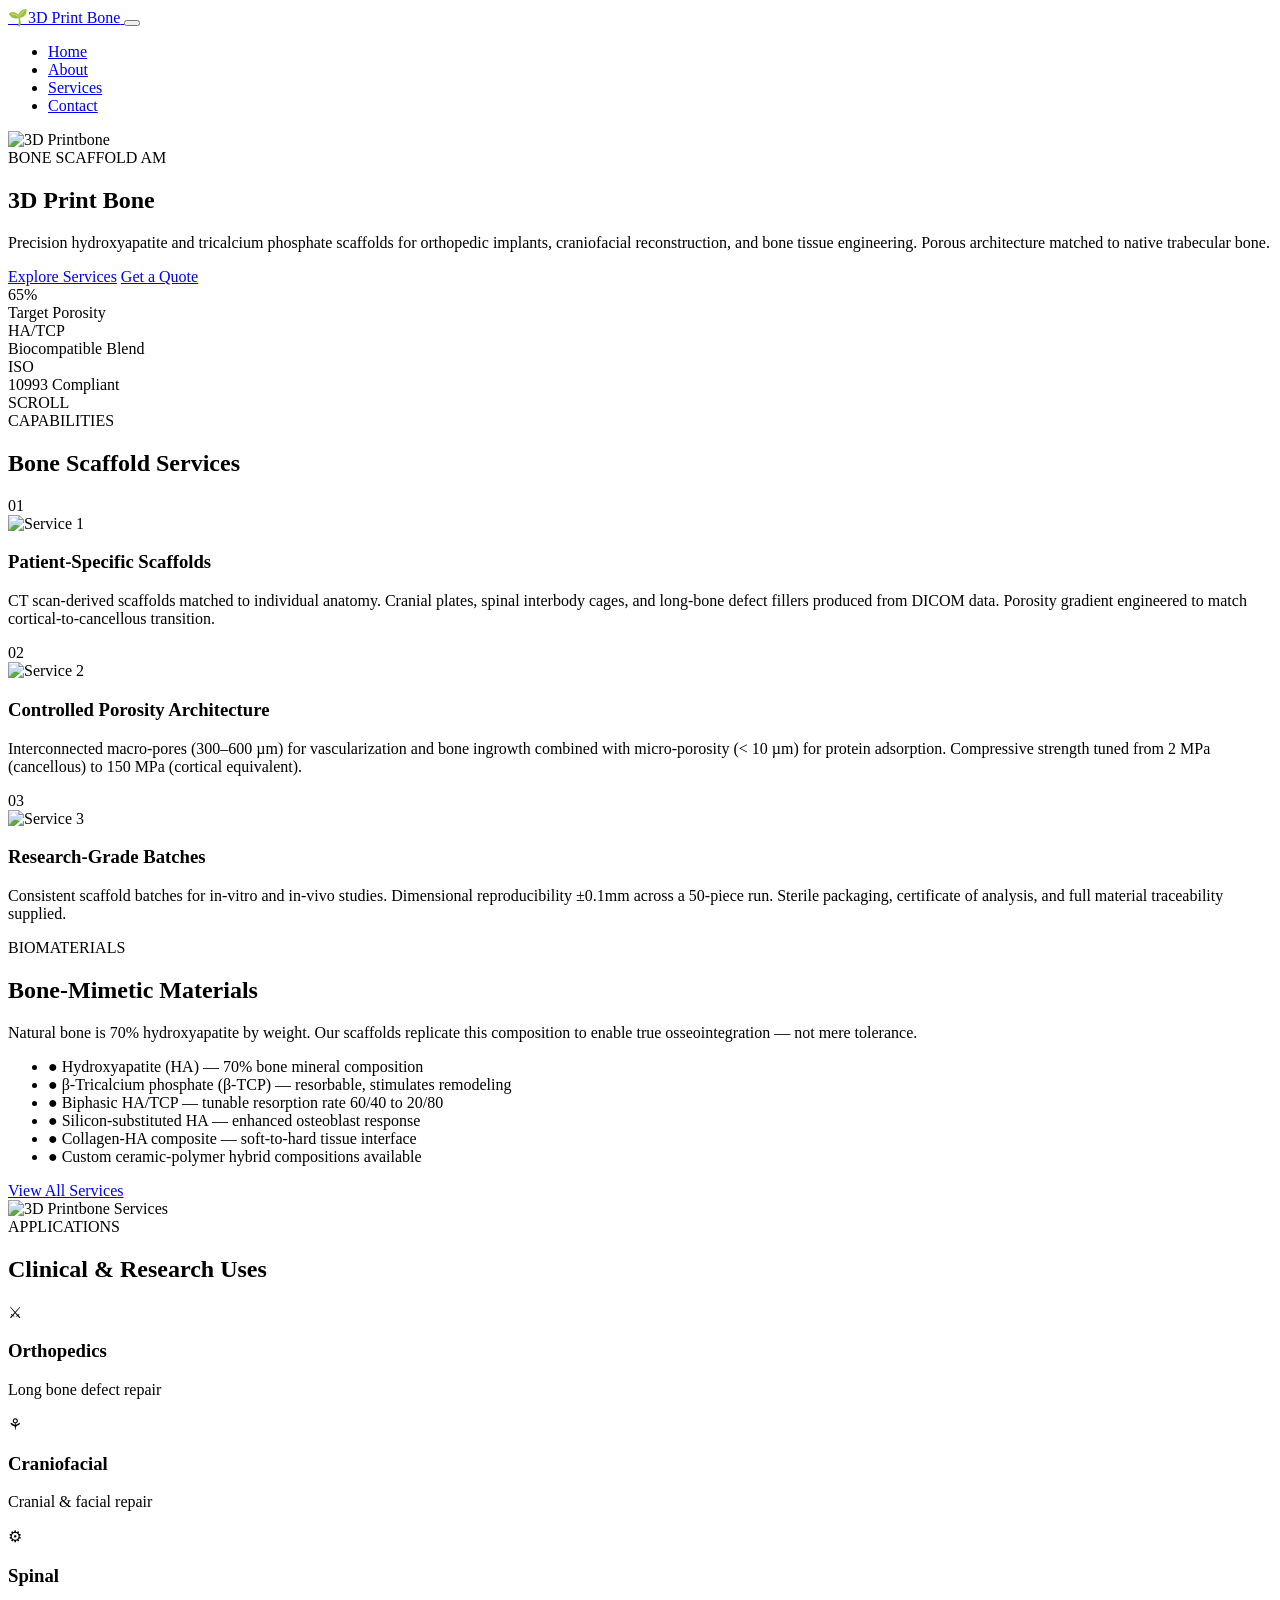
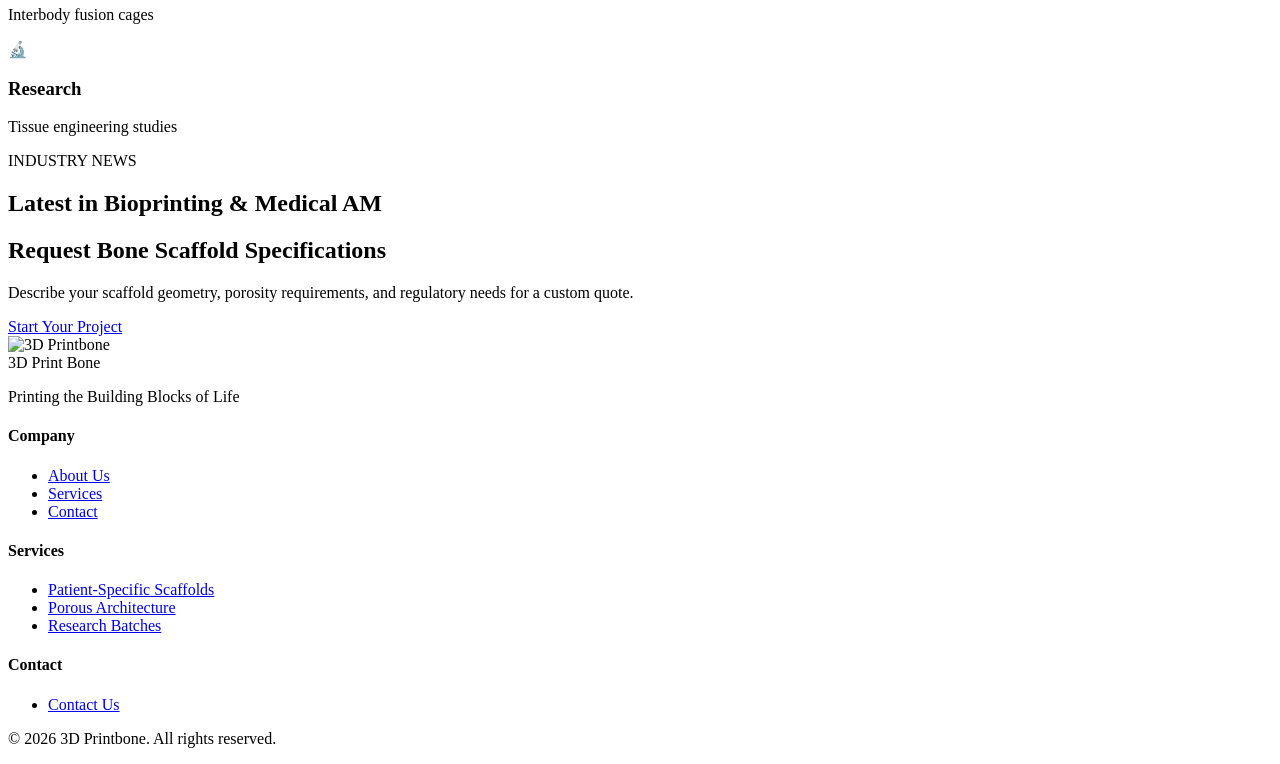
==== index.html @ 76411764 "SEO: add JSON-LD structured data (3dprintbone.com)" ====
<!DOCTYPE html>
<html lang="en">
<head>
    <meta charset="UTF-8">
    <meta name="viewport" content="width=device-width, initial-scale=1.0">
    <meta name="description" content="3D printed bone scaffolds in hydroxyapatite and TCP for orthopedic implants, craniofacial reconstruction, and tissue engineering research.">
    <meta name="keywords" content="3d bioprinting &amp;amp;amp; medical, 3dprintbone, bioprinting, medical, professional services, quality, innovation, max davis, ben stagl, ally reza, chilab, chilab studio, titobi, chicago, manufacturing, functional, 3d, prototype">
    <meta property="og:title" content="3D Print Bone | Hydroxyapatite Scaffolds &amp; Bone Graft Substitutes">
    <meta property="og:description" content="3D printed bone scaffolds in hydroxyapatite and TCP for orthopedic implants and tissue engineering research.">
    <meta name="author" content="Max Davis, Ben Stagl, Ally Reza - ChiLab Studio">
    <meta property="og:type" content="website">
    <meta property="og:image" content="https://images.unsplash.com/photo-1625464733746-f884014c73bc?w=600&q=80">
    <title>3D Print Bone | Hydroxyapatite Scaffolds & Bone Graft Substitutes | Medical AM</title>
    <link rel="preconnect" href="https://fonts.googleapis.com">
    <link rel="preconnect" href="https://fonts.gstatic.com" crossorigin>
    <link href="https://fonts.googleapis.com/css2?family=Playfair+Display:wght@400;500;600;700;800;900&family=Source+Sans+3:wght@300;400;500;600;700&display=swap" rel="stylesheet">
    <link rel="stylesheet" href="css/style.css">
<script type="application/ld+json">
[
  {
    "@context": "https://schema.org",
    "@type": "Organization",
    "name": "3D Print Bone",
    "url": "https://3dprintbone.com",
    "description": "3D printed bone scaffolds in hydroxyapatite and TCP for orthopedic implants, craniofacial reconstruction, and tissue engineering research.",
    "contactPoint": {
      "@type": "ContactPoint",
      "contactType": "customer service",
      "url": "https://3dprintbone.com/contact.html"
    }
  },
  {
    "@context": "https://schema.org",
    "@type": "WebSite",
    "name": "3D Print Bone",
    "url": "https://3dprintbone.com"
  },
  {
    "@context": "https://schema.org",
    "@type": "Service",
    "name": "Patient-Specific Scaffolds",
    "provider": {
      "@type": "Organization",
      "name": "3D Print Bone",
      "url": "https://3dprintbone.com"
    },
    "url": "https://3dprintbone.com/services.html"
  },
  {
    "@context": "https://schema.org",
    "@type": "Service",
    "name": "Porous Architecture",
    "provider": {
      "@type": "Organization",
      "name": "3D Print Bone",
      "url": "https://3dprintbone.com"
    },
    "url": "https://3dprintbone.com/services.html"
  },
  {
    "@context": "https://schema.org",
    "@type": "Service",
    "name": "Research Batches",
    "provider": {
      "@type": "Organization",
      "name": "3D Print Bone",
      "url": "https://3dprintbone.com"
    },
    "url": "https://3dprintbone.com/services.html"
  }
]
</script>
</head>
<body>

    <header class="site-header">
        <nav class="navbar">
            <div class="nav-container">
                <a href="index.html" class="nav-logo">
                    <span class="logo-emoji">&#127793;</span><span class="logo-text">3D Print Bone</span>
                </a>
                <button class="nav-toggle" aria-label="Toggle navigation" aria-expanded="false">
                    <span class="hamburger"></span>
                    <span class="hamburger"></span>
                    <span class="hamburger"></span>
                </button>
                <ul class="nav-menu">
                    <li><a href="index.html" class="nav-link active">Home</a></li>
                    <li><a href="about.html" class="nav-link">About</a></li>
                    <li><a href="services.html" class="nav-link">Services</a></li>
                    <li><a href="contact.html" class="nav-link">Contact</a></li>
                </ul>
            </div>
        </nav>
    </header>

    <main>
        <section class="hero">
            <div class="hero-background">
                <img src="https://images.unsplash.com/photo-1625464733746-f884014c73bc?w=600&q=80" alt="3D Printbone" loading="lazy">
                <div class="hero-overlay"></div>
            </div>
            <div class="hero-content">
                <div class="hero-badge">BONE SCAFFOLD AM</div>
                <h1 class="hero-title">
                    <span class="title-line">3D Print</span>
                        <span class="title-line highlight">Bone</span>
                </h1>
                <p class="hero-subtitle">Precision hydroxyapatite and tricalcium phosphate scaffolds for orthopedic implants, craniofacial reconstruction, and bone tissue engineering. Porous architecture matched to native trabecular bone.</p>
                <div class="hero-actions">
                    <a href="services.html" class="btn btn-primary">Explore Services</a>
                    <a href="contact.html" class="btn btn-secondary">Get a Quote</a>
                </div>
                <div class="hero-stats">
                    <div class="stat-item">
                        <div class="stat-number">65%</div>
                        <div class="stat-label">Target Porosity</div>
                    </div>
                    <div class="stat-item">
                        <div class="stat-number">HA/TCP</div>
                        <div class="stat-label">Biocompatible Blend</div>
                    </div>
                    <div class="stat-item">
                        <div class="stat-number">ISO</div>
                        <div class="stat-label">10993 Compliant</div>
                    </div>
                </div>
            </div>
            <div class="scroll-indicator">
                <div class="scroll-line"></div>
                <span>SCROLL</span>
            </div>
        </section>

        <section class="process-section">
            <div class="container">
                <div class="section-header">
                    <span class="section-label">CAPABILITIES</span>
                    <h2 class="section-title">Bone Scaffold Services</h2>
                </div>
                <div class="process-grid">
                    <div class="process-card animate-in">
                        <div class="card-number">01</div>
                        <div class="card-image">
                            <img src="https://images.unsplash.com/photo-1591639713936-6fafe6748de0?w=600&q=80" alt="Service 1" loading="lazy">
                        </div>
                        <h3>Patient-Specific Scaffolds</h3>
                        <p>CT scan-derived scaffolds matched to individual anatomy. Cranial plates, spinal interbody cages, and long-bone defect fillers produced from DICOM data. Porosity gradient engineered to match cortical-to-cancellous transition.</p>
                    </div>
                    <div class="process-card animate-in">
                        <div class="card-number">02</div>
                        <div class="card-image">
                            <img src="https://images.unsplash.com/photo-1713371398485-7bde1bde9def?w=600&q=80" alt="Service 2" loading="lazy">
                        </div>
                        <h3>Controlled Porosity Architecture</h3>
                        <p>Interconnected macro-pores (300–600 µm) for vascularization and bone ingrowth combined with micro-porosity (< 10 µm) for protein adsorption. Compressive strength tuned from 2 MPa (cancellous) to 150 MPa (cortical equivalent).</p>
                    </div>
                    <div class="process-card animate-in">
                        <div class="card-number">03</div>
                        <div class="card-image">
                            <img src="https://images.unsplash.com/photo-1739879501339-1c5a2bf1eb46?w=600&q=80" alt="Service 3" loading="lazy">
                        </div>
                        <h3>Research-Grade Batches</h3>
                        <p>Consistent scaffold batches for in-vitro and in-vivo studies. Dimensional reproducibility ±0.1mm across a 50-piece run. Sterile packaging, certificate of analysis, and full material traceability supplied.</p>
                    </div>
                </div>
            </div>
        </section>

        <section class="materials-section">
            <div class="container-wide">
                <div class="materials-content">
                    <div class="materials-info">
                        <span class="section-label">BIOMATERIALS</span>
                        <h2>Bone-Mimetic Materials</h2>
                        <p>Natural bone is 70% hydroxyapatite by weight. Our scaffolds replicate this composition to enable true osseointegration — not mere tolerance.</p>
                        <ul class="materials-list">
                            <li><span class="material-icon">&#9679;</span> Hydroxyapatite (HA) — 70% bone mineral composition</li>
                            <li><span class="material-icon">&#9679;</span> β-Tricalcium phosphate (β-TCP) — resorbable, stimulates remodeling</li>
                            <li><span class="material-icon">&#9679;</span> Biphasic HA/TCP — tunable resorption rate 60/40 to 20/80</li>
                            <li><span class="material-icon">&#9679;</span> Silicon-substituted HA — enhanced osteoblast response</li>
                            <li><span class="material-icon">&#9679;</span> Collagen-HA composite — soft-to-hard tissue interface</li>
                            <li><span class="material-icon">&#9679;</span> Custom ceramic-polymer hybrid compositions available</li>
                        </ul>
                        <a href="services.html" class="btn btn-outline">View All Services</a>
                    </div>
                    <div class="materials-visual">
                        <img src="https://images.unsplash.com/photo-1625464733746-f884014c73bc?w=600&q=80" alt="3D Printbone Services" loading="lazy">
                        <div class="visual-accent"></div>
                    </div>
                </div>
            </div>
        </section>

        <section class="industries-section">
            <div class="container">
                <div class="section-header center">
                    <span class="section-label">APPLICATIONS</span>
                    <h2>Clinical & Research Uses</h2>
                </div>
                <div class="industries-grid">
                    <div class="industry-card animate-in">
                        <div class="industry-icon">&#9876;</div>
                        <h3>Orthopedics</h3>
                        <p>Long bone defect repair</p>
                    </div>
                    <div class="industry-card animate-in">
                        <div class="industry-icon">&#9880;</div>
                        <h3>Craniofacial</h3>
                        <p>Cranial & facial repair</p>
                    </div>
                    <div class="industry-card animate-in">
                        <div class="industry-icon">&#9881;</div>
                        <h3>Spinal</h3>
                        <p>Interbody fusion cages</p>
                    </div>
                    <div class="industry-card animate-in">
                        <div class="industry-icon">&#128300;</div>
                        <h3>Research</h3>
                        <p>Tissue engineering studies</p>
                    </div>
                </div>
            </div>
        </section>
        <section class="news-section">
            <div class="container">
                <div class="section-header">
                    <span class="section-label">INDUSTRY NEWS</span>
                    <h2 class="section-title">Latest in Bioprinting & Medical AM</h2>
                </div>
                <div id="news-feed"></div>
            </div>
        </section>


        <section class="cta-section">
            <div class="cta-content">
                <h2>Request Bone Scaffold Specifications</h2>
                <p>Describe your scaffold geometry, porosity requirements, and regulatory needs for a custom quote.</p>
                <a href="contact.html" class="btn btn-large">Start Your Project</a>
            </div>
            <div class="cta-background">
                <img src="https://images.unsplash.com/photo-1739879501339-1c5a2bf1eb46?w=600&q=80" alt="3D Printbone" loading="lazy">
            </div>
        </section>
    </main>

    <footer class="site-footer">
        <div class="footer-container">
            <div class="footer-main">
                <div class="footer-brand">
                    <div class="footer-logo">3D Print Bone</div>
                    <p>Printing the Building Blocks of Life</p>
                </div>
                <div class="footer-links">
                    <div class="footer-column">
                        <h4>Company</h4>
                        <ul>
                            <li><a href="about.html">About Us</a></li>
                            <li><a href="services.html">Services</a></li>
                            <li><a href="contact.html">Contact</a></li>
                        </ul>
                    </div>
                    <div class="footer-column">
                        <h4>Services</h4>
                        <ul>
                            <li><a href="services.html">Patient-Specific Scaffolds</a></li>
                            <li><a href="services.html">Porous Architecture</a></li>
                            <li><a href="services.html">Research Batches</a></li>
                        </ul>
                    </div>
                    <div class="footer-column">
                        <h4>Contact</h4>
                        <ul>
                            <li><a href="contact.html">Contact Us</a></li>
                        </ul>
                    </div>
                </div>
            </div>
            <div class="footer-bottom">
                <p>&copy; 2026 3D Printbone. All rights reserved.</p>
            </div>
        </div>
    </footer>

    <script src="js/main.js"></script>
</body>
</html>
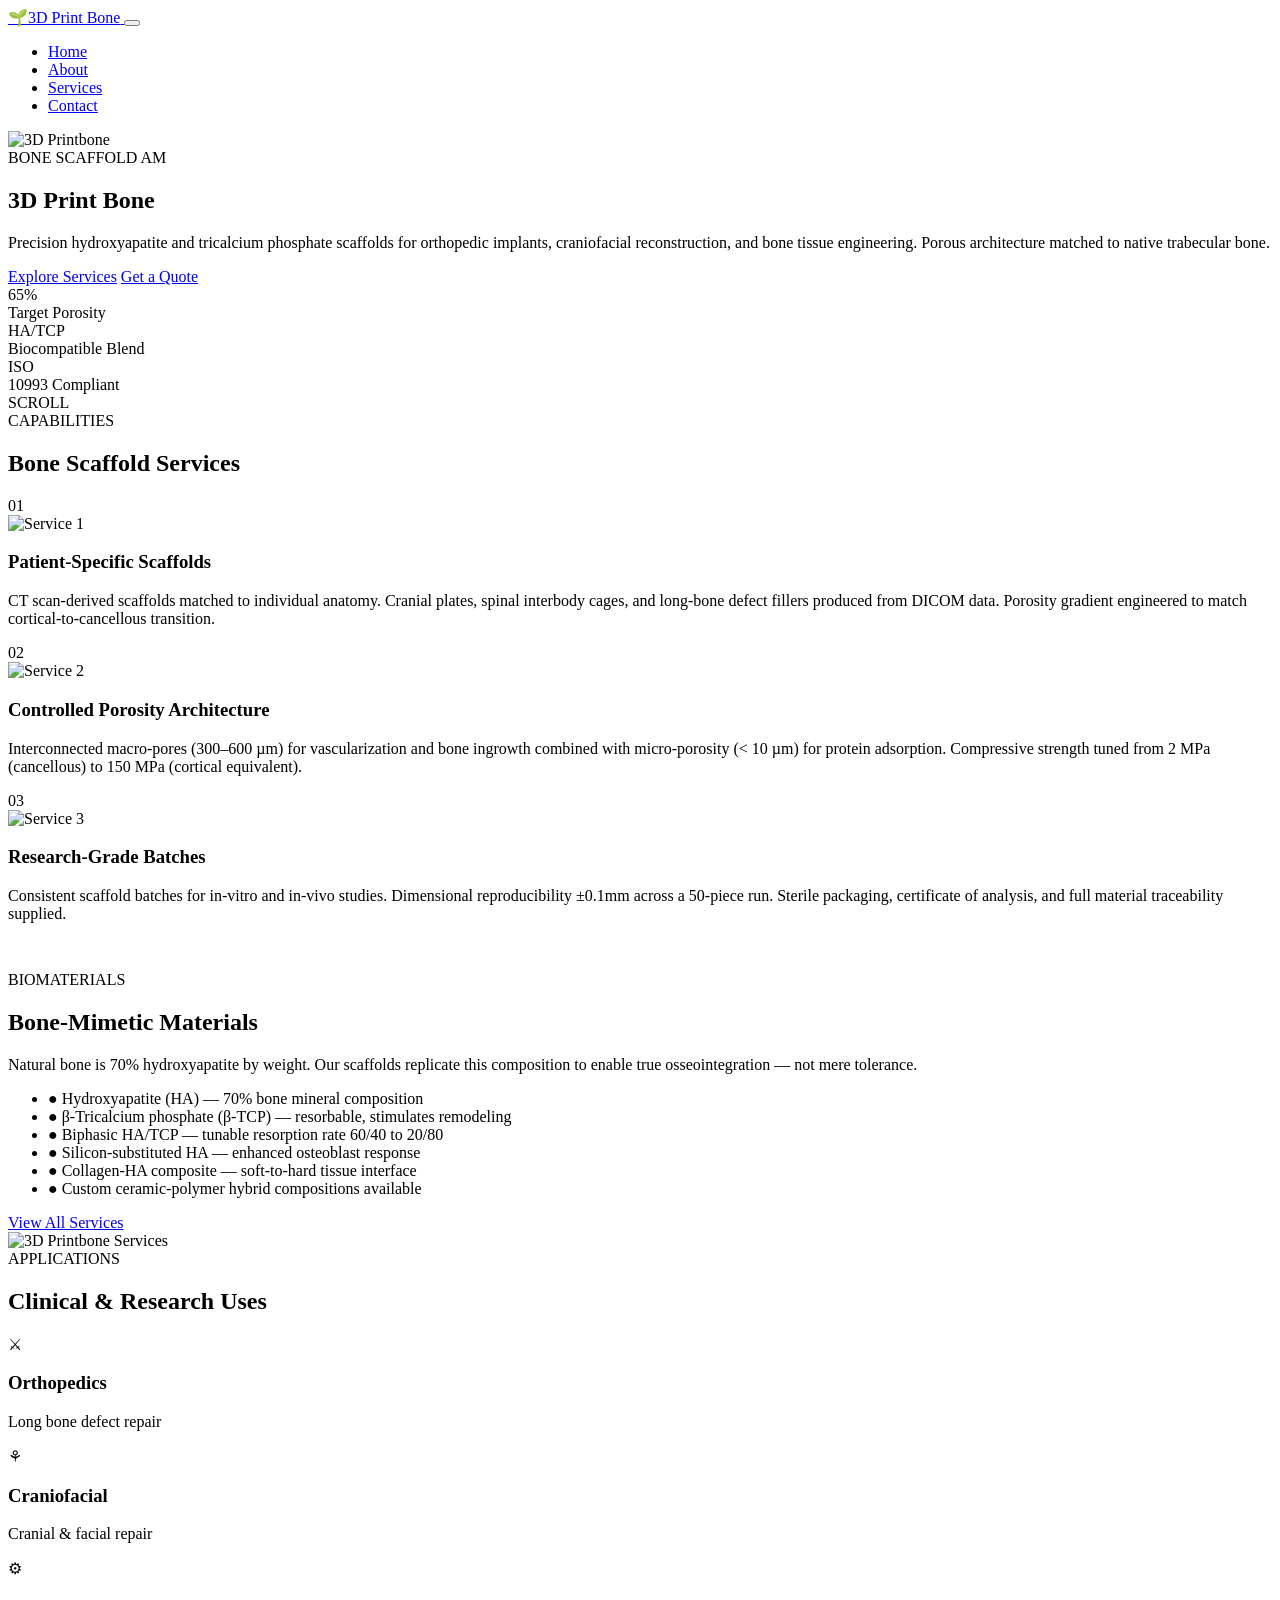
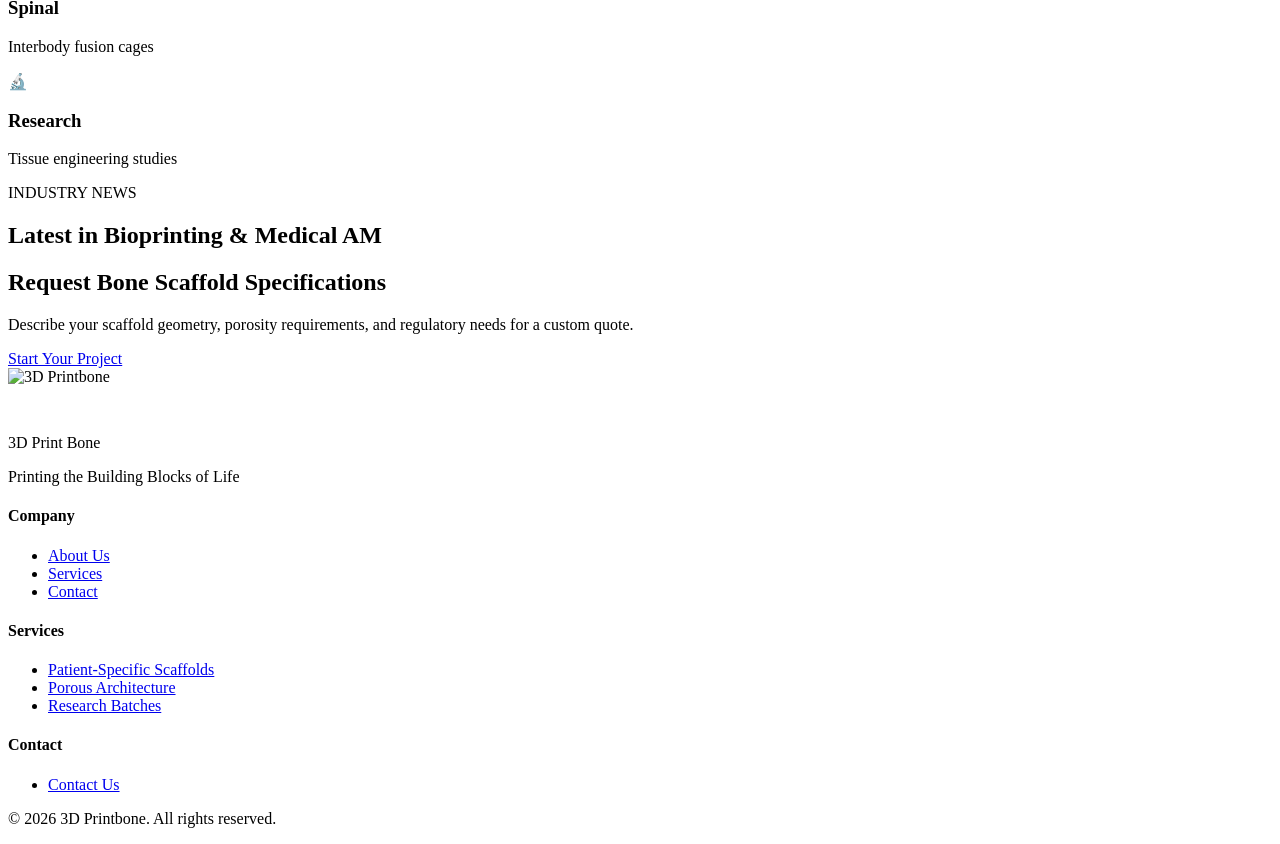
==== commit 766c0b5a: "Ads: add AdSense placeholder and ad unit positions (3dprintbone.com)" ====
--- a/index.html
+++ b/index.html
@@ -70,6 +70,8 @@
   }
 ]
 </script>
+    <!-- ADSENSE: replace ca-pub-REPLACE_WITH_PUB_ID with your publisher ID to activate -->
+    <!-- <script async src="https://pagead2.googlesyndication.com/pagead/js/adsbygoogle.js?client=ca-pub-REPLACE_WITH_PUB_ID" crossorigin="anonymous"></script> -->
 </head>
 <body>
 
@@ -167,6 +169,12 @@
             </div>
         </section>
 
+
+    <!-- Ad Unit: Mid-Page Leaderboard -->
+    <div class="ad-unit-container" style="text-align:center;padding:1rem 0;margin:0 auto;max-width:970px;">
+      <!-- <ins class="adsbygoogle" style="display:block" data-ad-client="ca-pub-REPLACE_WITH_PUB_ID" data-ad-slot="REPLACE_WITH_SLOT_ID_1" data-ad-format="auto" data-full-width-responsive="true"></ins> -->
+      <!-- <script>(adsbygoogle = window.adsbygoogle || []).push({});</script> -->
+    </div>
         <section class="materials-section">
             <div class="container-wide">
                 <div class="materials-content">
@@ -245,6 +253,11 @@
         </section>
     </main>
 
+    <!-- Ad Unit: Pre-Footer Banner -->
+    <div class="ad-unit-container" style="text-align:center;padding:1.5rem 0;margin:0 auto;max-width:970px;">
+      <!-- <ins class="adsbygoogle" style="display:block" data-ad-client="ca-pub-REPLACE_WITH_PUB_ID" data-ad-slot="REPLACE_WITH_SLOT_ID_2" data-ad-format="auto" data-full-width-responsive="true"></ins> -->
+      <!-- <script>(adsbygoogle = window.adsbygoogle || []).push({});</script> -->
+    </div>
     <footer class="site-footer">
         <div class="footer-container">
             <div class="footer-main">
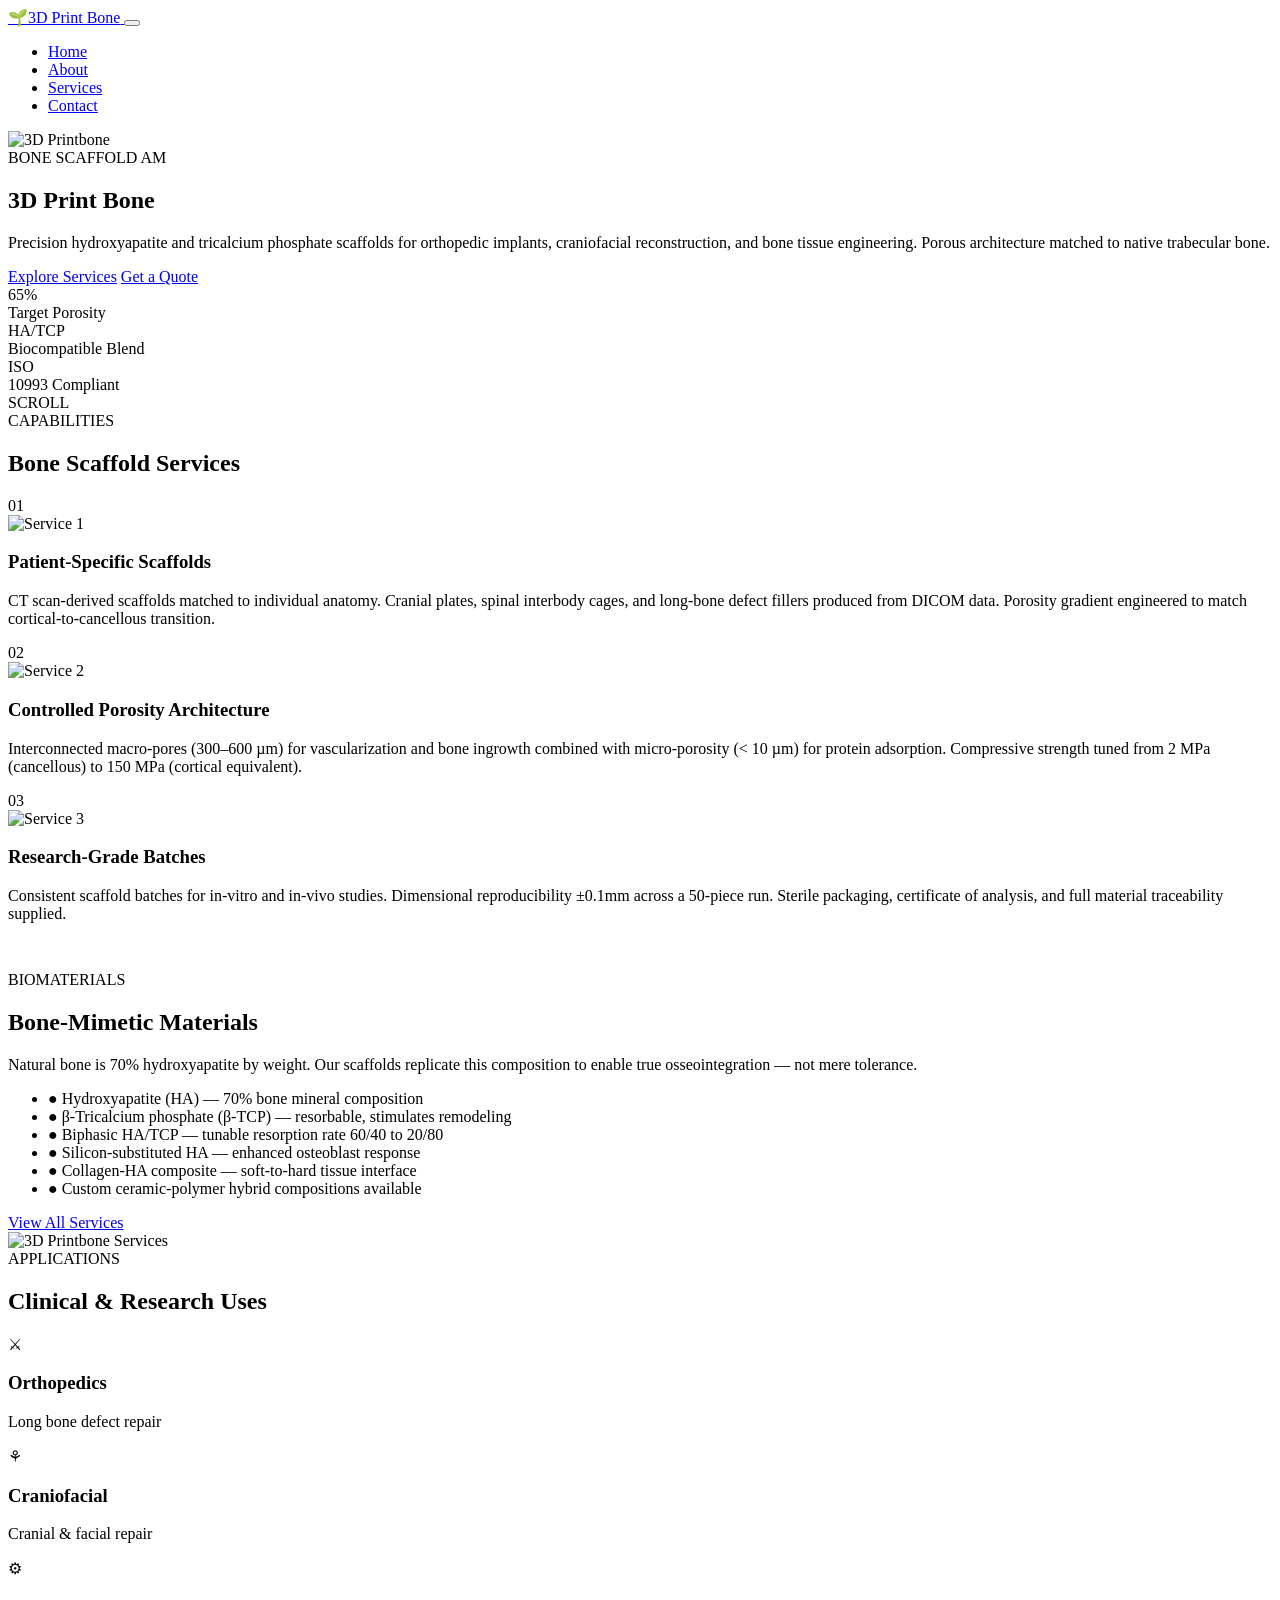
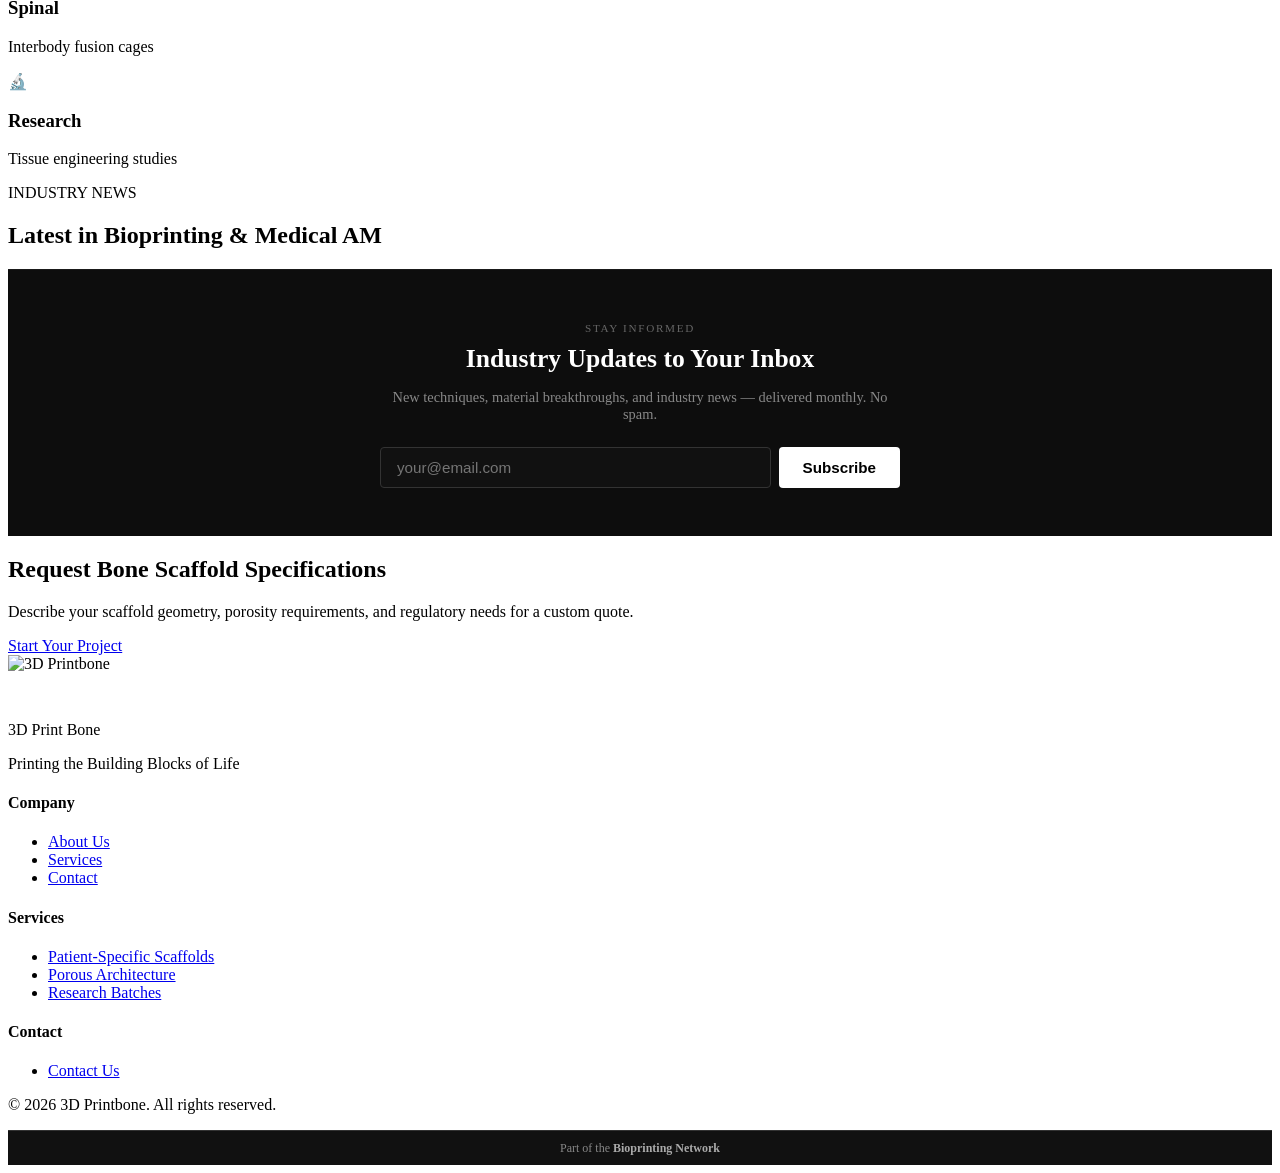
==== commit 3391c683: "Growth: add newsletter signup section (3dprintbone.com)" ====
--- a/index.html
+++ b/index.html
@@ -239,6 +239,26 @@
                 <div id="news-feed"></div>
             </div>
         </section>
+        <section class="newsletter-section" style="background:#0d0d0d;padding:3rem 2rem;text-align:center;border-top:1px solid #1a1a1a;">
+            <div style="max-width:520px;margin:0 auto;">
+                <span style="font-size:0.7rem;letter-spacing:0.15em;color:#666;text-transform:uppercase;">Stay Informed</span>
+                <h2 style="color:#fff;font-size:1.6rem;margin:0.5rem 0 0.75rem;">Industry Updates to Your Inbox</h2>
+                <p style="color:#888;font-size:0.9rem;margin-bottom:1.5rem;">New techniques, material breakthroughs, and industry news — delivered monthly. No spam.</p>
+                <form action="https://api.web3forms.com/submit" method="POST"
+                      style="display:flex;gap:0.5rem;flex-wrap:wrap;justify-content:center;"
+                      onsubmit="this.querySelector('button').textContent='Subscribed!';this.querySelector('button').disabled=true;">
+                    <input type="hidden" name="access_key" value="6f33053b-6d08-414b-9615-665f88c98da8">
+                    <input type="hidden" name="subject" value="Newsletter Signup">
+                    <input type="hidden" name="from_name" value="Newsletter Signup">
+                    <input type="email" name="email" placeholder="your@email.com" required
+                           style="flex:1;min-width:220px;padding:0.7rem 1rem;background:#111;border:1px solid #333;color:#fff;border-radius:4px;font-size:0.95rem;">
+                    <button type="submit"
+                            style="padding:0.7rem 1.5rem;background:#fff;color:#000;border:none;border-radius:4px;font-weight:600;font-size:0.95rem;cursor:pointer;white-space:nowrap;">
+                        Subscribe
+                    </button>
+                </form>
+            </div>
+        </section>
 
 
         <section class="cta-section">
@@ -297,5 +317,9 @@
     </footer>
 
     <script src="js/main.js"></script>
+
+    <div class="network-badge" style="background:#111;border-top:1px solid #333;text-align:center;padding:0.6rem 1rem;font-size:0.75rem;color:#888;">
+      Part of the <a href="https://3dprinttissue.com" style="color:#aaa;text-decoration:none;font-weight:600;">Bioprinting Network</a>
+    </div>
 </body>
 </html>
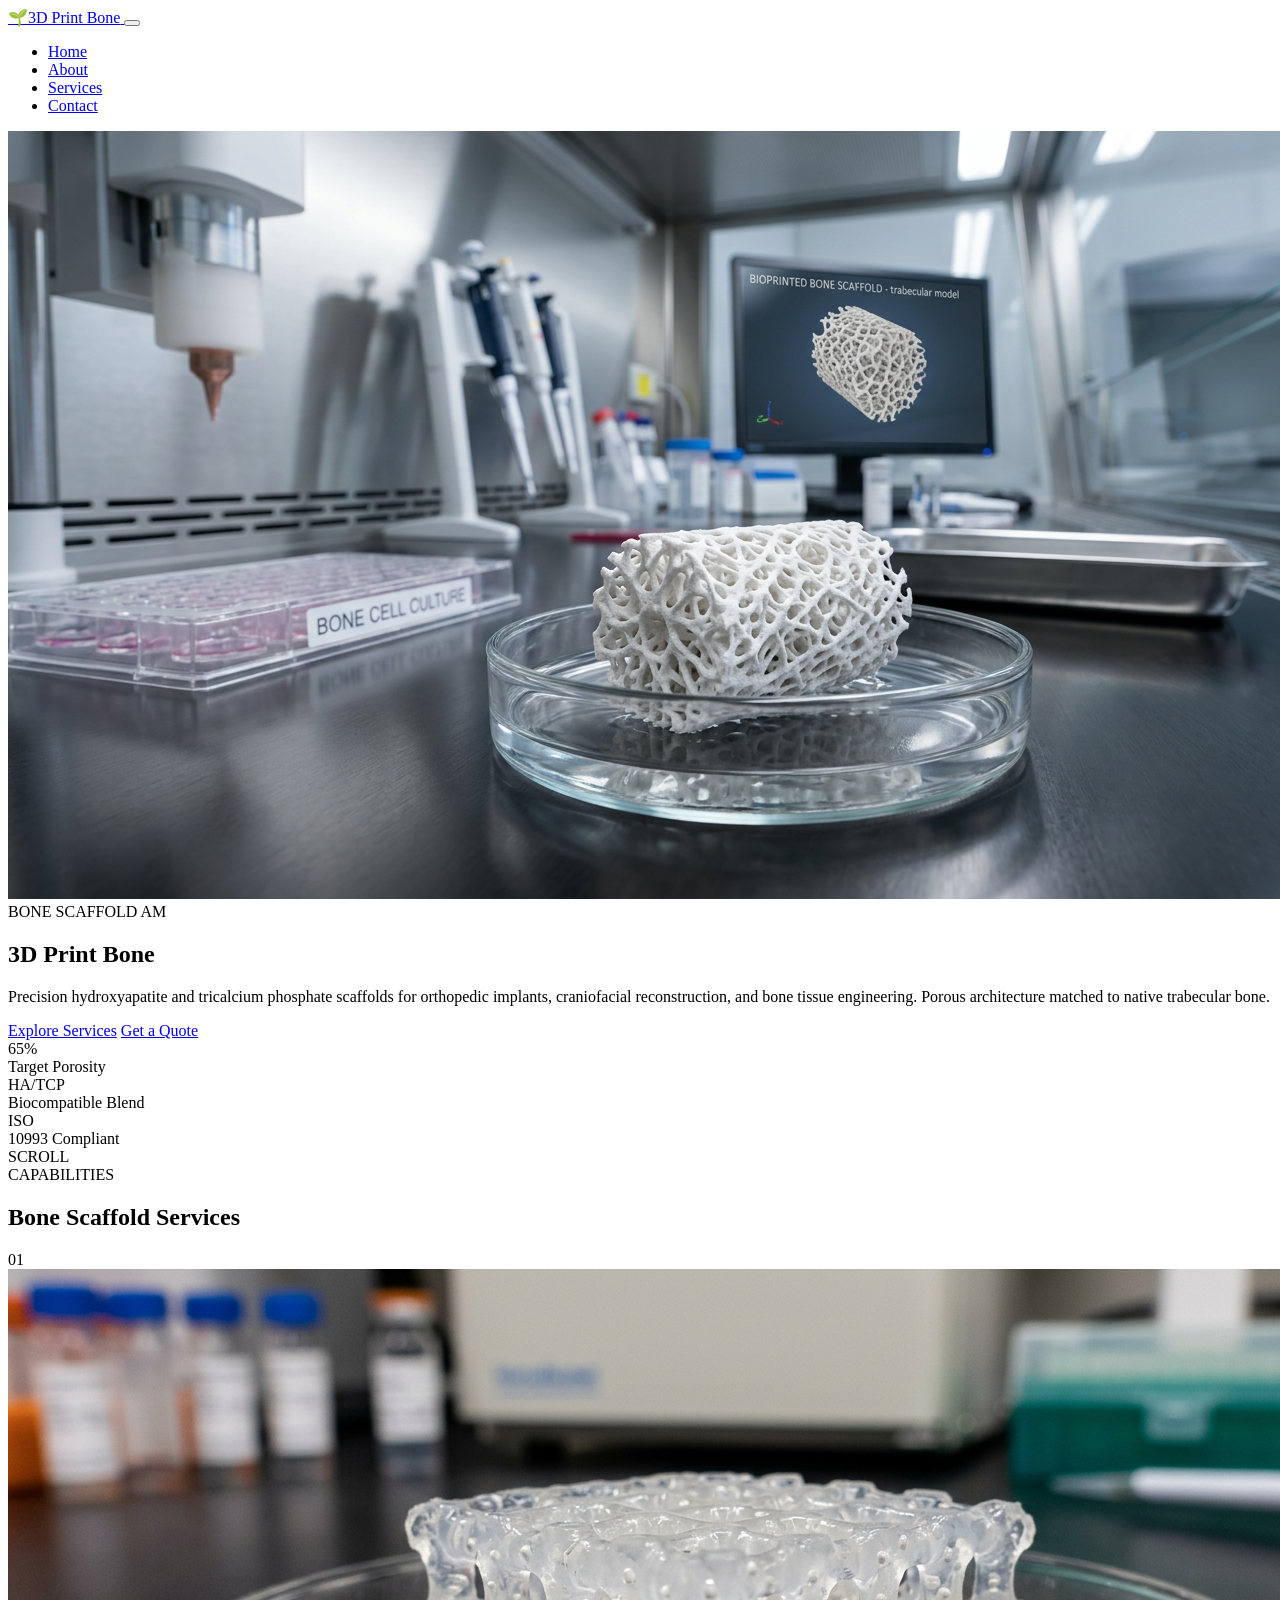
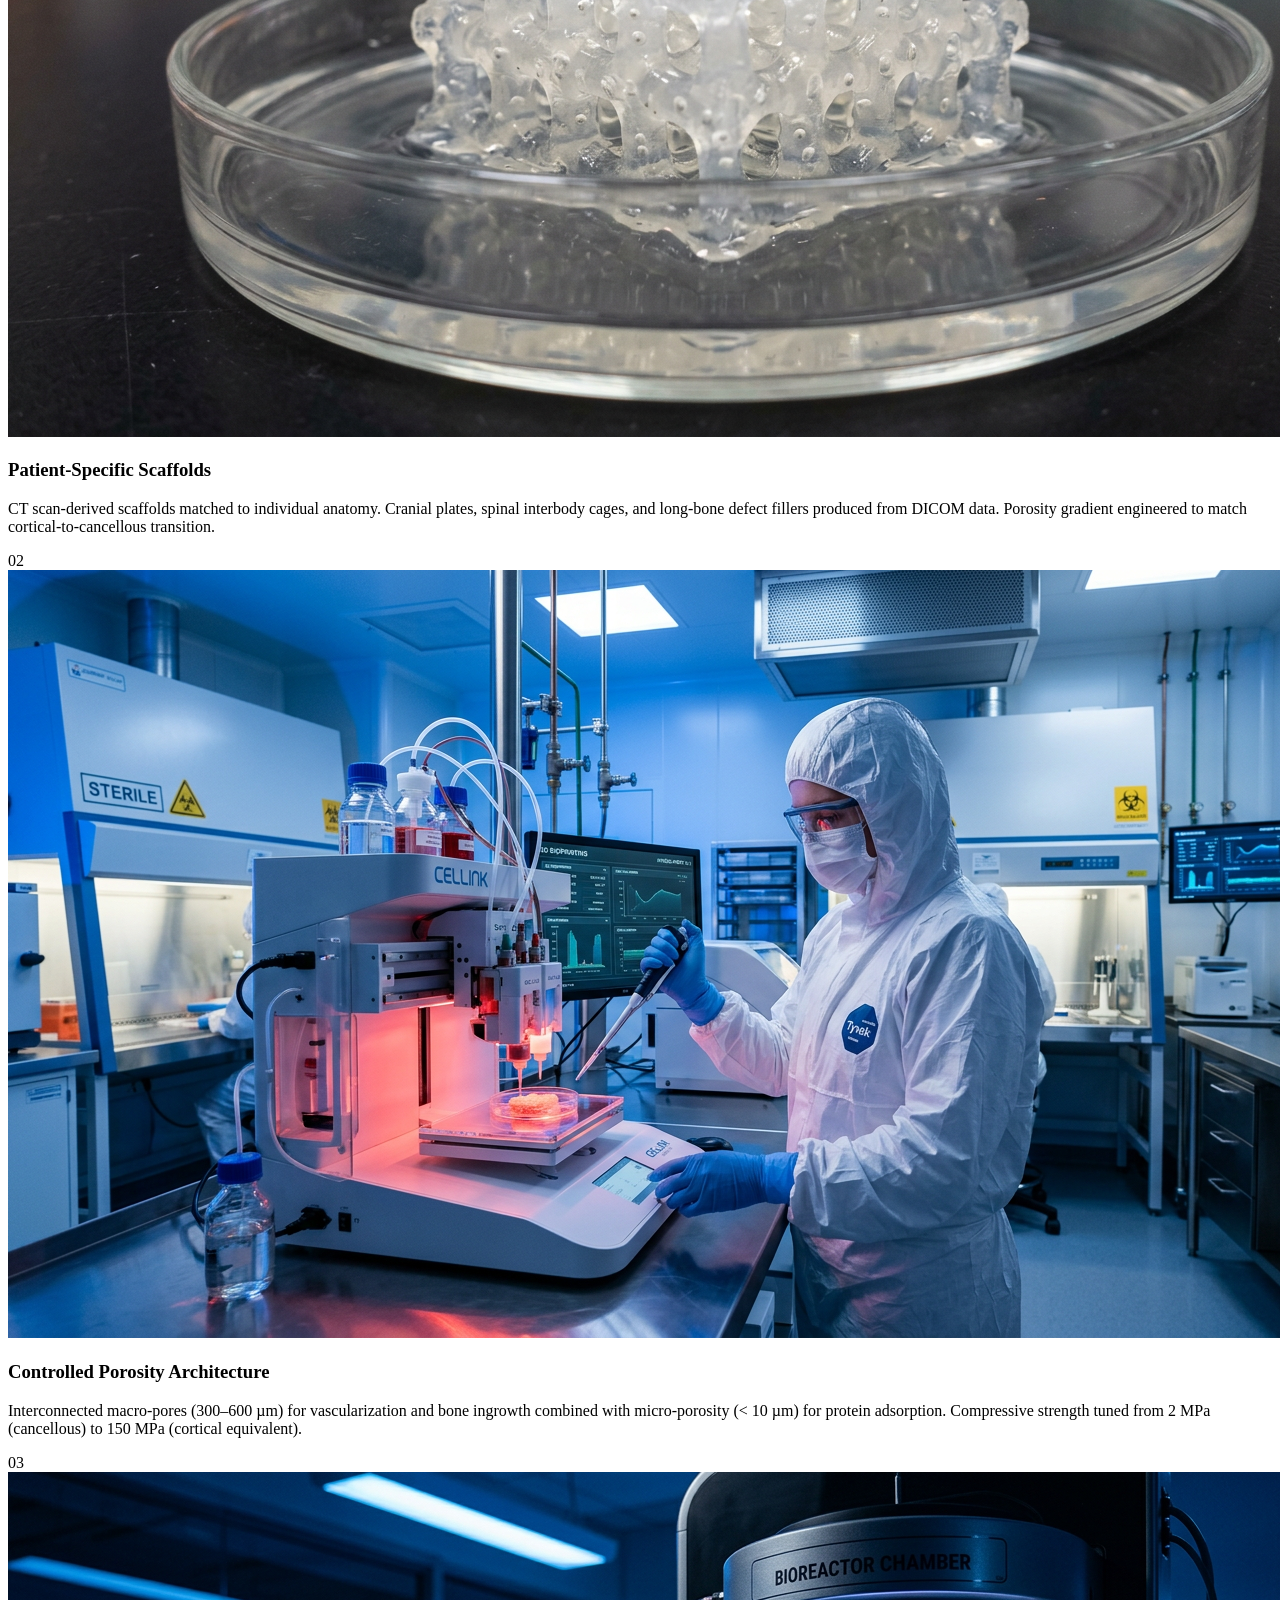
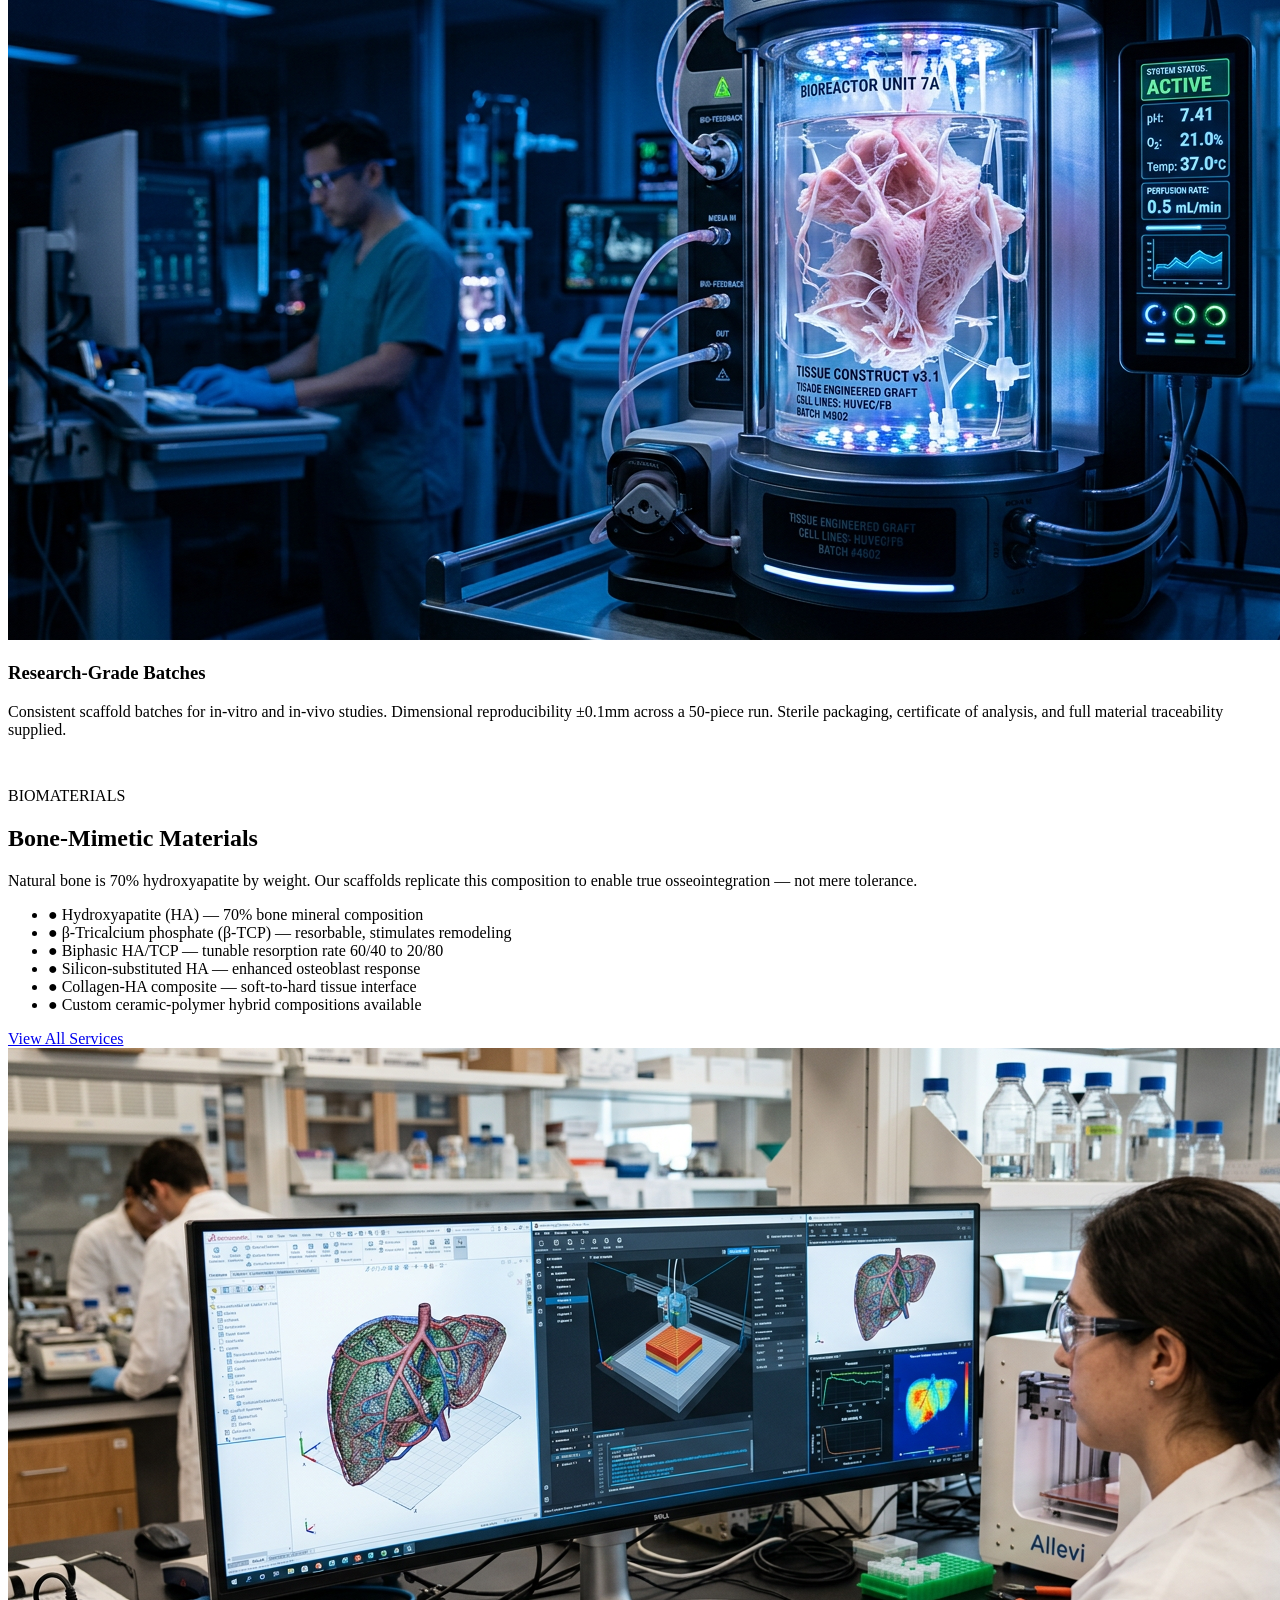
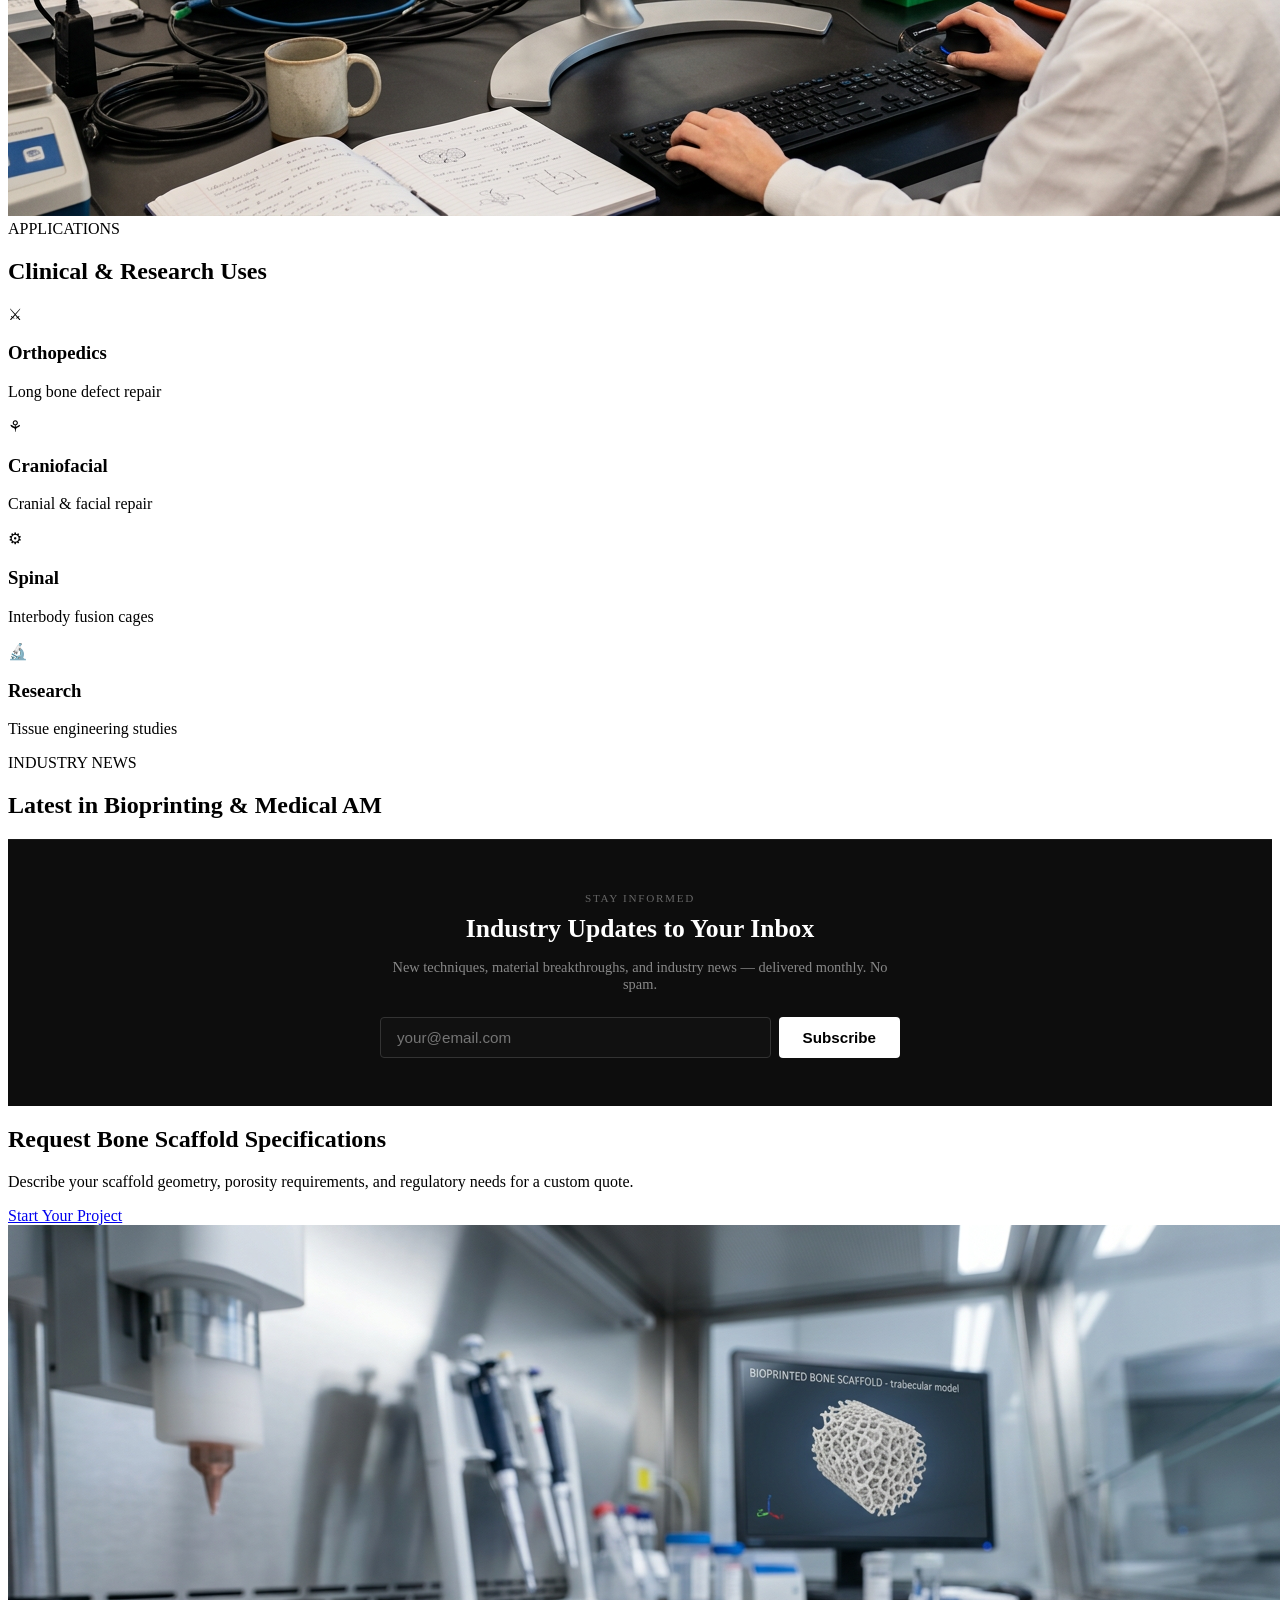
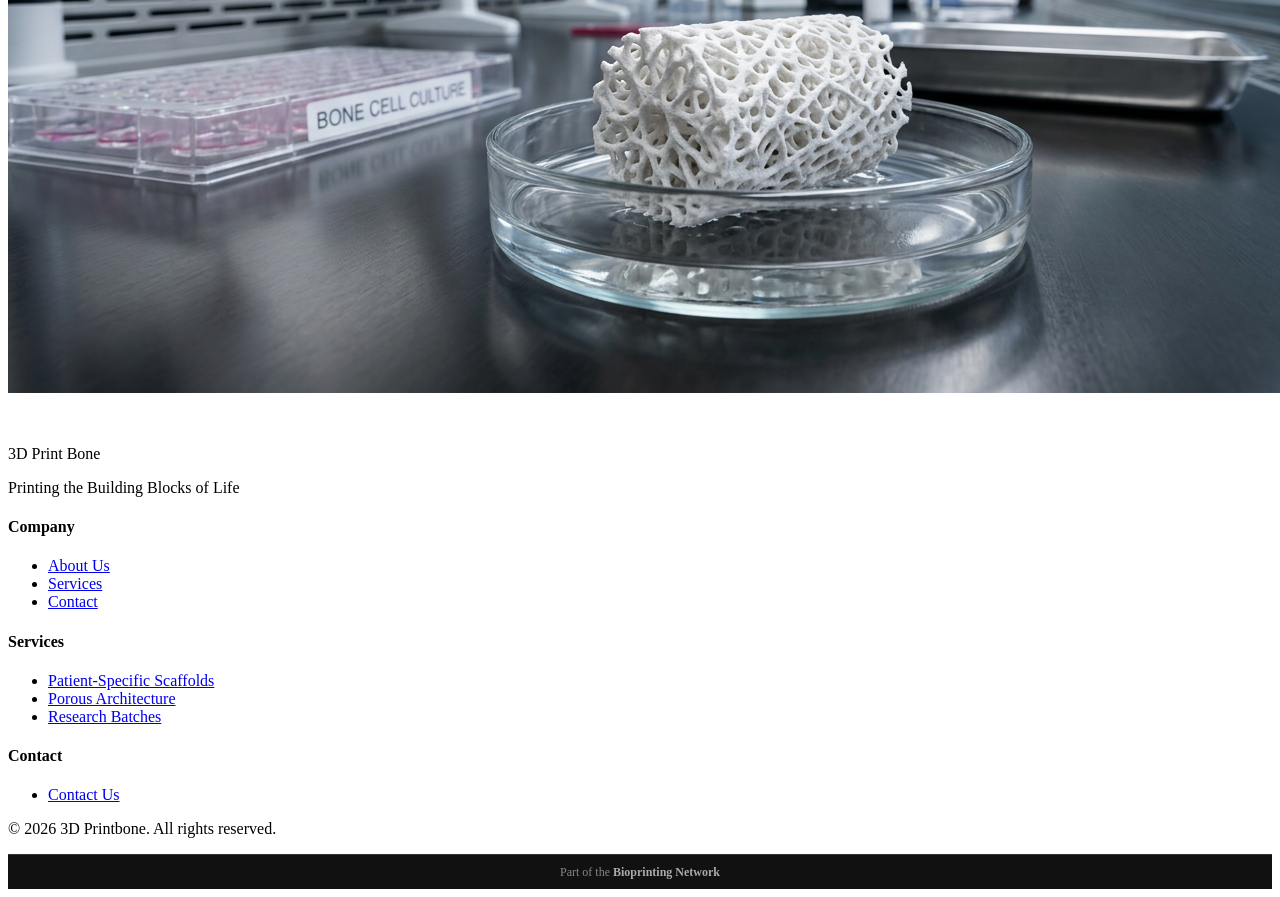
==== commit 3a6b0df4: "Images: replace Unsplash with local bioprinting photos (3dprintbone.com)" ====
--- a/index.html
+++ b/index.html
@@ -99,7 +99,7 @@
     <main>
         <section class="hero">
             <div class="hero-background">
-                <img src="https://images.unsplash.com/photo-1625464733746-f884014c73bc?w=600&q=80" alt="3D Printbone" loading="lazy">
+                <img src="images/11_bone_scaffold.png" alt="3D Printbone" loading="lazy">
                 <div class="hero-overlay"></div>
             </div>
             <div class="hero-content">
@@ -144,7 +144,7 @@
                     <div class="process-card animate-in">
                         <div class="card-number">01</div>
                         <div class="card-image">
-                            <img src="https://images.unsplash.com/photo-1591639713936-6fafe6748de0?w=600&q=80" alt="Service 1" loading="lazy">
+                            <img src="images/03_cartilage_scaffold.png" alt="Service 1" loading="lazy">
                         </div>
                         <h3>Patient-Specific Scaffolds</h3>
                         <p>CT scan-derived scaffolds matched to individual anatomy. Cranial plates, spinal interbody cages, and long-bone defect fillers produced from DICOM data. Porosity gradient engineered to match cortical-to-cancellous transition.</p>
@@ -152,7 +152,7 @@
                     <div class="process-card animate-in">
                         <div class="card-number">02</div>
                         <div class="card-image">
-                            <img src="https://images.unsplash.com/photo-1713371398485-7bde1bde9def?w=600&q=80" alt="Service 2" loading="lazy">
+                            <img src="images/08_scientist_working.png" alt="Service 2" loading="lazy">
                         </div>
                         <h3>Controlled Porosity Architecture</h3>
                         <p>Interconnected macro-pores (300–600 µm) for vascularization and bone ingrowth combined with micro-porosity (< 10 µm) for protein adsorption. Compressive strength tuned from 2 MPa (cancellous) to 150 MPa (cortical equivalent).</p>
@@ -160,7 +160,7 @@
                     <div class="process-card animate-in">
                         <div class="card-number">03</div>
                         <div class="card-image">
-                            <img src="https://images.unsplash.com/photo-1739879501339-1c5a2bf1eb46?w=600&q=80" alt="Service 3" loading="lazy">
+                            <img src="images/17_bioreactor.png" alt="Service 3" loading="lazy">
                         </div>
                         <h3>Research-Grade Batches</h3>
                         <p>Consistent scaffold batches for in-vitro and in-vivo studies. Dimensional reproducibility ±0.1mm across a 50-piece run. Sterile packaging, certificate of analysis, and full material traceability supplied.</p>
@@ -193,7 +193,7 @@
                         <a href="services.html" class="btn btn-outline">View All Services</a>
                     </div>
                     <div class="materials-visual">
-                        <img src="https://images.unsplash.com/photo-1625464733746-f884014c73bc?w=600&q=80" alt="3D Printbone Services" loading="lazy">
+                        <img src="images/18_digital_design.png" alt="3D Printbone Services" loading="lazy">
                         <div class="visual-accent"></div>
                     </div>
                 </div>
@@ -268,7 +268,7 @@
                 <a href="contact.html" class="btn btn-large">Start Your Project</a>
             </div>
             <div class="cta-background">
-                <img src="https://images.unsplash.com/photo-1739879501339-1c5a2bf1eb46?w=600&q=80" alt="3D Printbone" loading="lazy">
+                <img src="images/11_bone_scaffold.png" alt="3D Printbone" loading="lazy">
             </div>
         </section>
     </main>
